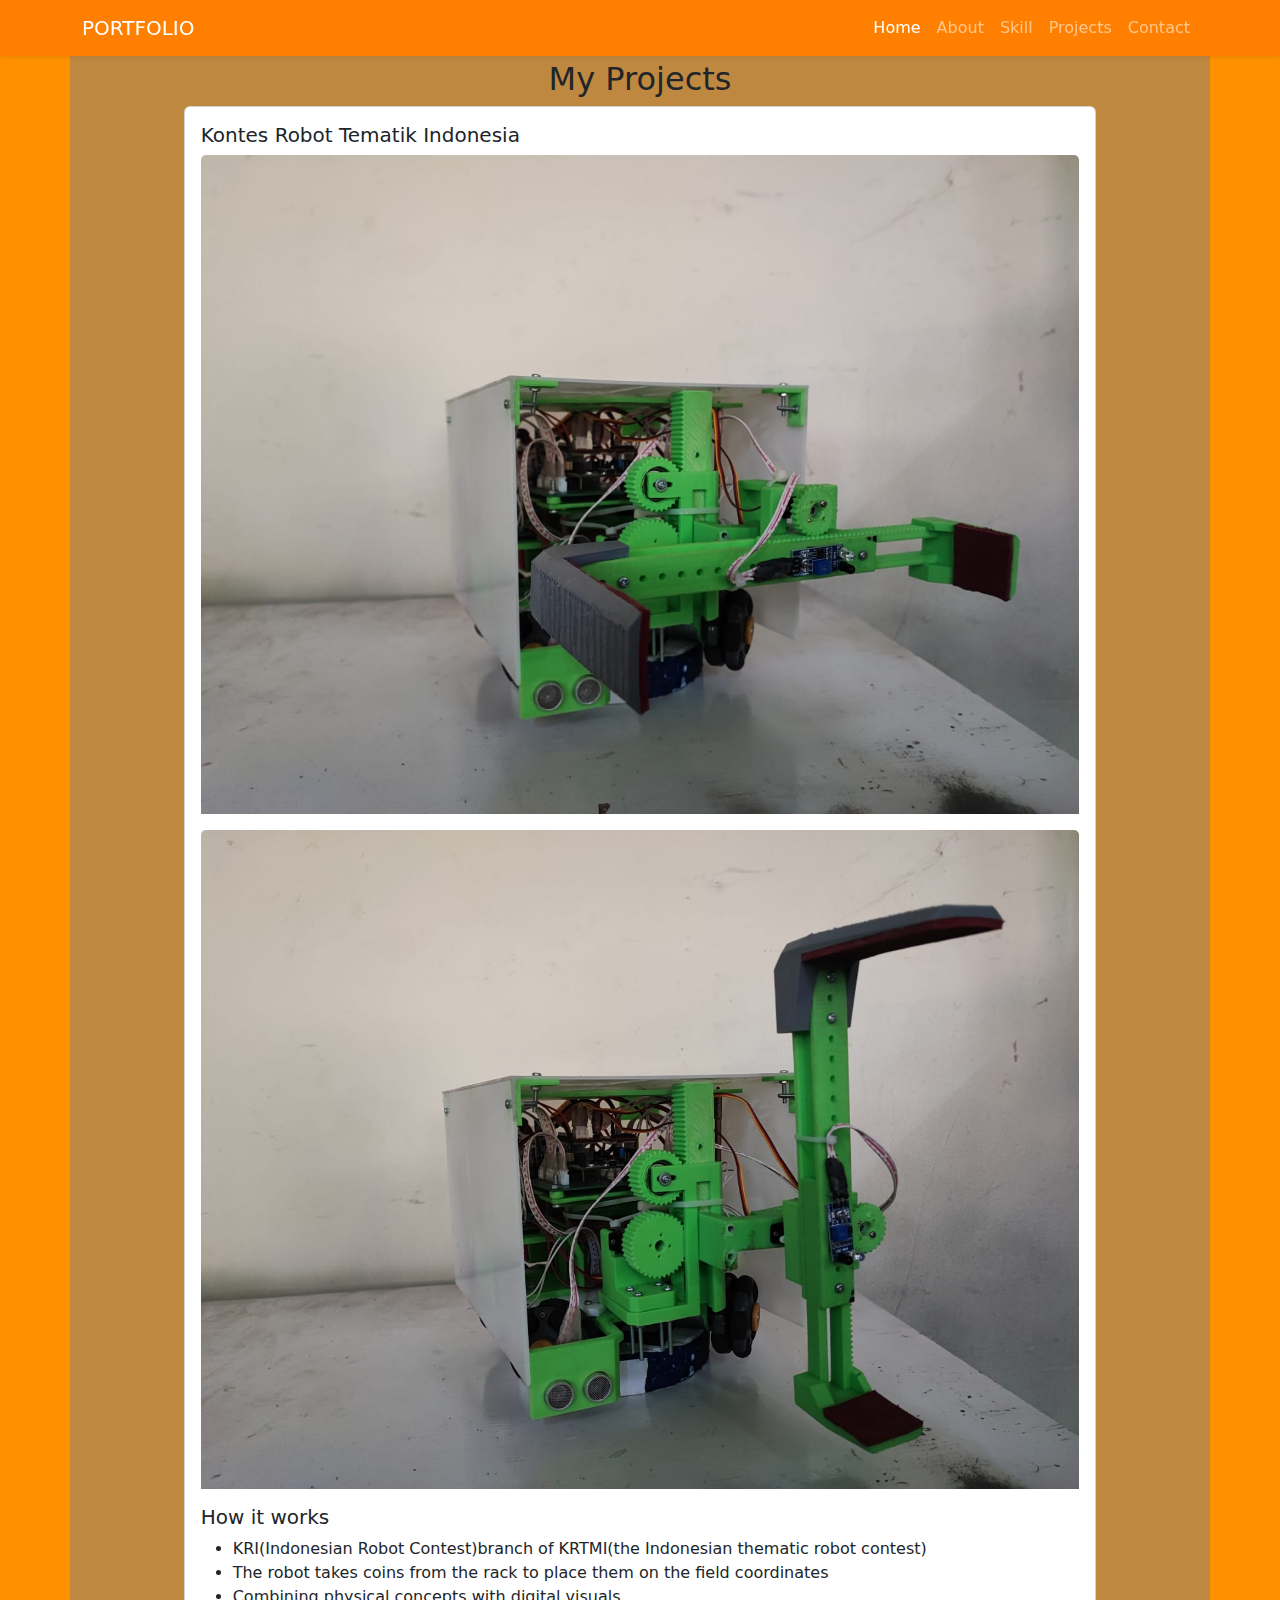
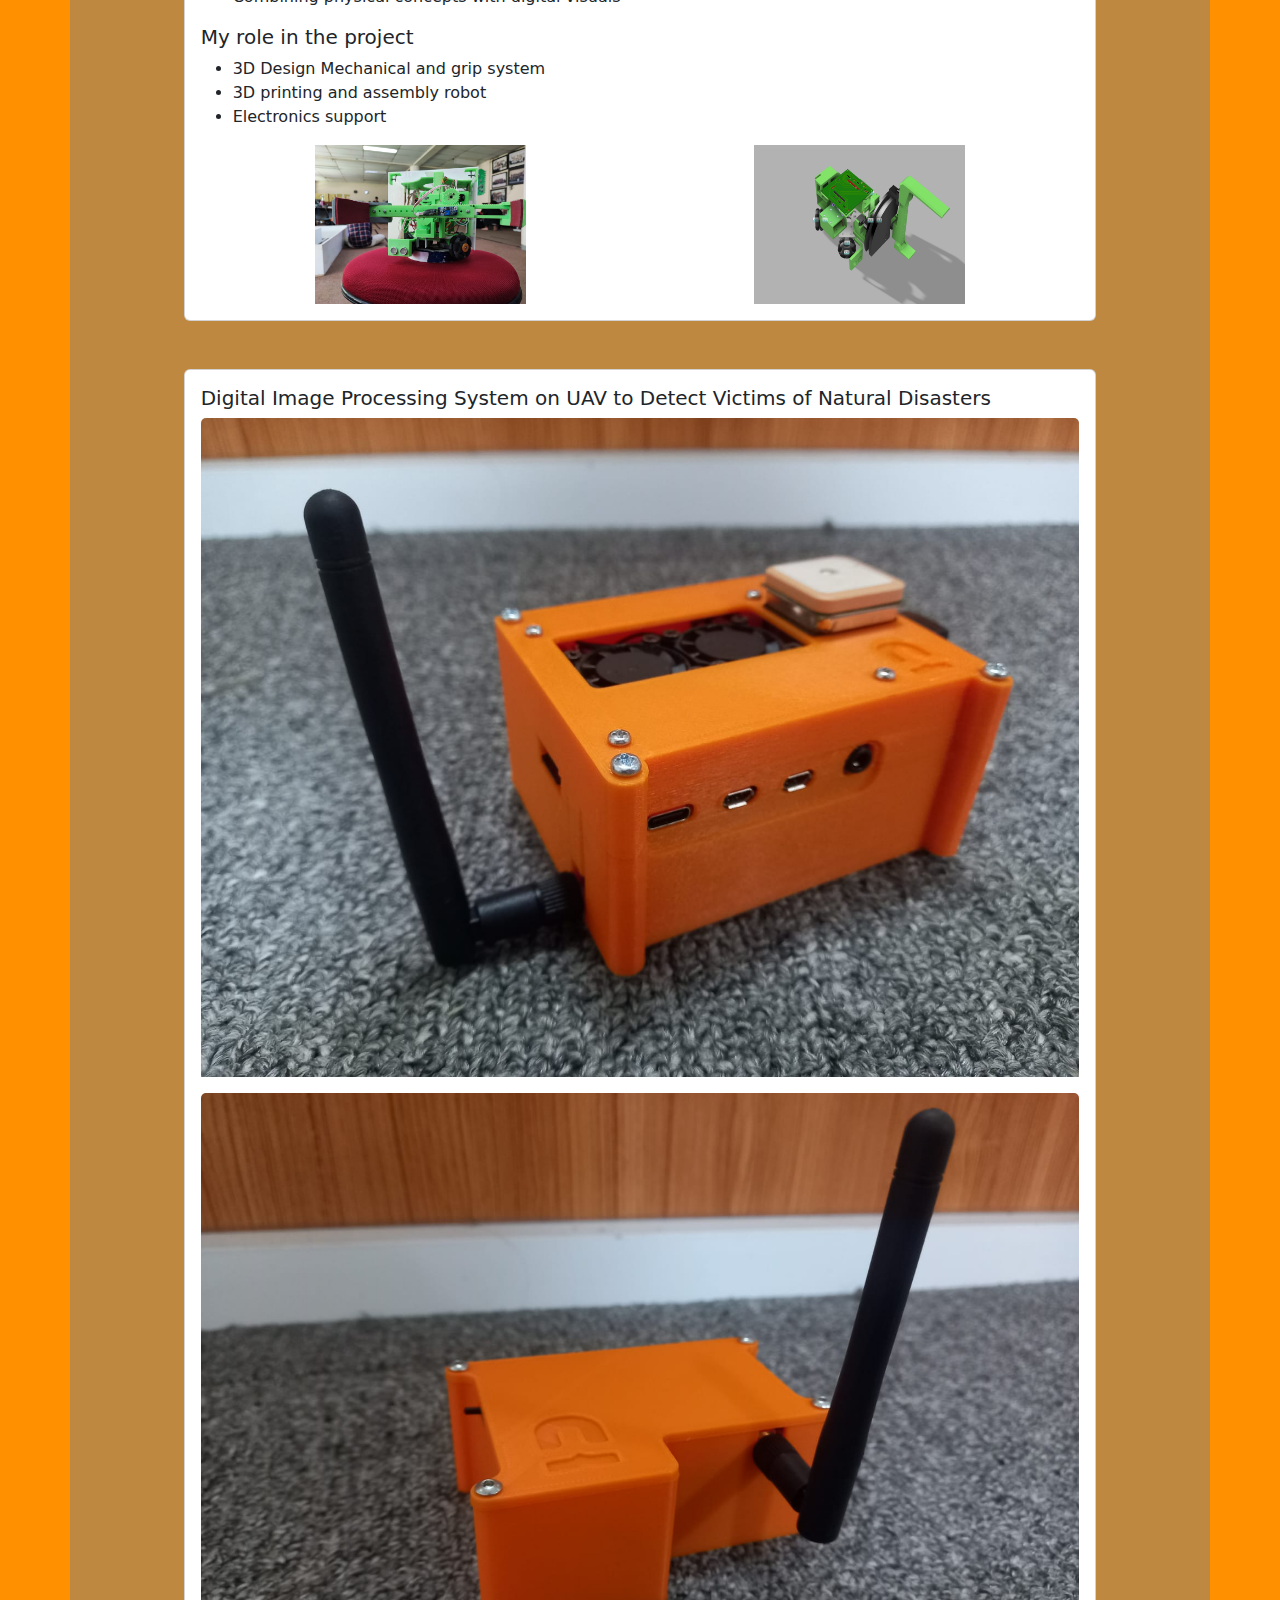
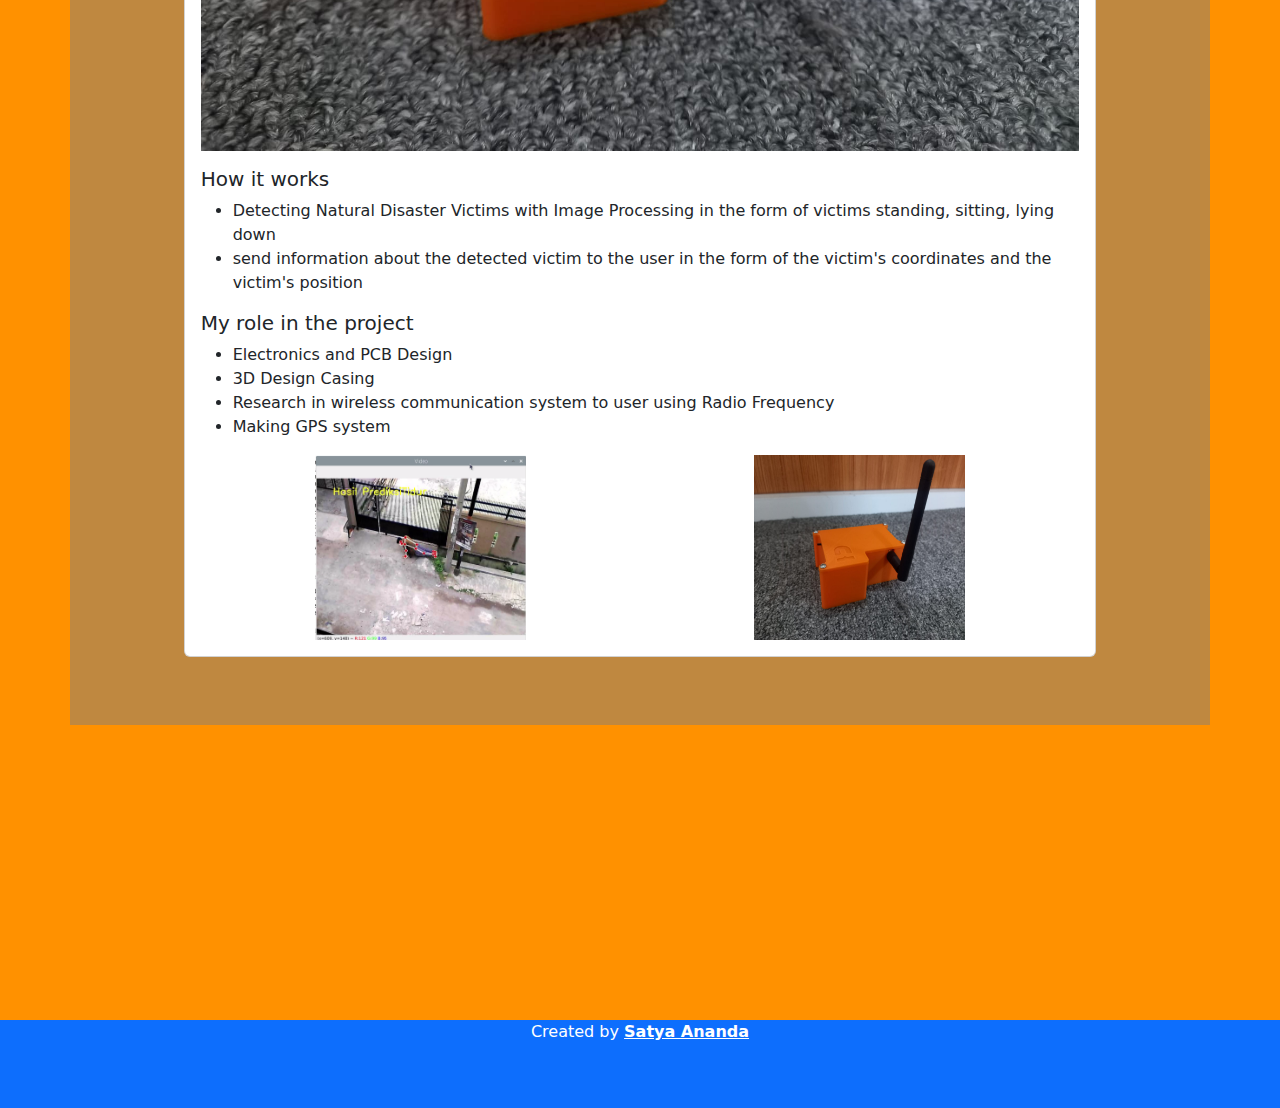
==== project.html @ 33bea73c "first commit" ====
<!DOCTYPE html>
<html lang="en">
  <head>
    <meta charset="utf-8" />
    <meta name="viewport" content="width=device-width, initial-scale=1" />
    <title>My Portfolio | Satya Ananda</title>
    <link href="https://cdn.jsdelivr.net/npm/bootstrap@5.3.3/dist/css/bootstrap.min.css" rel="stylesheet" integrity="sha384-QWTKZyjpPEjISv5WaRU9OFeRpok6YctnYmDr5pNlyT2bRjXh0JMhjY6hW+ALEwIH" crossorigin="anonymous" />

    <!-- My CSS -->
    <link rel="stylesheet" href="styleproject.css" />
    <style>
      .large-img {
        width: 100%;
        height: auto;
      }
      .project-card {
        margin-bottom: 3rem; /* Adjust the value as needed for spacing */
      }
      .horizontal-img {
        width: 24%;
        margin-right: 1%;
      }
      .horizontal-img:last-child {
        margin-right: 0;
      }
    </style>
  </head>
  <body id="home">
    <!-- Navbar -->
    <nav class="navbar navbar-expand-lg navbar-dark bg-orange shadow-sm fixed-top">
      <div class="container">
        <a class="navbar-brand" href="index.html#home">PORTFOLIO</a>
        <button class="navbar-toggler" type="button" data-bs-toggle="collapse" data-bs-target="#navbarNav" aria-controls="navbarNav" aria-expanded="false" aria-label="Toggle navigation">
          <span class="navbar-toggler-icon"></span>
        </button>
        <div class="collapse navbar-collapse" id="navbarNav">
          <ul class="navbar-nav ms-auto">
            <li class="nav-item">
              <a class="nav-link active" aria-current="page" href="index.html#home">Home</a>
            </li>
            <li class="nav-item">
              <a class="nav-link" href="index.html#about">About</a>
            </li>
            <li class="nav-item">
              <a class="nav-link" href="index.html#skill">Skill</a>
            </li>
            <li class="nav-item">
              <a class="nav-link" href="project.html">Projects</a>
            </li>
            <li class="nav-item">
              <a class="nav-link" href="index.html#contact">Contact</a>
            </li>
          </ul>
        </div>
      </div>
    </nav>
    <!-- Akhir Navbar -->

    <!-- Project -->
    <section id="project">
      <div class="container">
        <div class="row text-center">
          <div class="col">
            <h2>My Projects</h2>
          </div>
        </div>
        <div class="row justify-content-center">
          <div class="col-md-10 project-card">
            <div class="card">
              <div class="card-body">
                <h5 class="card-title">Kontes Robot Tematik Indonesia</h5>
                <a href="project.html"><img src="Foto/Sulistiagrip.jpg" class="card-img-top large-img mb-3" alt="Project 1 Image 1" /></a>
                <a href="project.html"><img src="Foto/Sulistiagrip1.jpg" class="card-img-top large-img mb-3" alt="Project 1 Image 2" /></a>
                <h5>How it works</h5>
                <ul class="card-text">
                  <li>KRI(Indonesian Robot Contest)branch of KRTMI(the Indonesian thematic robot contest)</li>
                  <li>The robot takes coins from the rack to place them on the field coordinates</li>
                  <li>Combining physical concepts with digital visuals</li>
                </ul>
                <h5>My role in the project</h5>
                <ul class="card-text">
                  <li>3D Design Mechanical and grip system</li>
                  <li>3D printing and assembly robot</li>
                  <li>Electronics support</li>
                </ul>
                <div class="d-flex mt-3">
                  <img src="Foto/Sulistiagrip2.jpg" class="horizontal-img d-block mx-auto" alt="Additional Image 1" />
                  <img src="Foto/SulistiaDesign.png" class="horizontal-img d-block mx-auto" alt="Additional Image 2" />
                </div>
              </div>
            </div>
          </div>
        </div>
        <div class="row justify-content-center">
          <div class="col-md-10 project-card">
            <div class="card">
              <div class="card-body">
                <h5 class="card-title">Digital Image Processing System on UAV to Detect Victims of Natural Disasters</h5>
                <a href="Foto/Minipc.jpg"><img src="Foto/Minipc.jpg" class="card-img-top large-img mb-3" alt="Project 2 Image 1" /></a>
                <a href="Foto/receiver.jpg"><img src="Foto/receiver.jpg" class="card-img-top large-img mb-3" alt="Project 2 Image 2" /></a>
                <h5>How it works</h5>
                <ul class="card-text">
                  <li>Detecting Natural Disaster Victims with Image Processing in the form of victims standing, sitting, lying down</li>
                  <li>send information about the detected victim to the user in the form of the victim's coordinates and the victim's position</li>
                </ul>
                <h5>My role in the project</h5>
                <ul class="card-text">
                  <li>Electronics and PCB Design</li>
                  <li>3D Design Casing</li>
                  <li>Research in wireless communication system to user using Radio Frequency</li>
                  <li>Making GPS system</li>
                </ul>
                <div class="d-flex center mt-3">
                  <img src="Foto/Berdiri.png" class="horizontal-img d-block mx-auto" alt="Additional Image 5" />
                  <img src="Foto/receiver.jpg" class="horizontal-img d-block mx-auto" alt="Additional Image 6" />
                </div>
              </div>
            </div>
          </div>
        </div>
      </div>
      <svg xmlns="http://www.w3.org/2000/svg" viewBox="0 0 1440 320"></svg>
    </section>
    <!-- Akhir Project -->

    <!-- Footer -->
    <footer class="bg-primary text-white text-center pb-5">
      <p>Created by <a href="https://www.linkedin.com/in/tauifqulsatya/" class="text-white fw-bold">Satya Ananda</a></p>
    </footer>
    <!-- Akhir Footer -->

    <script src="https://cdn.jsdelivr.net/npm/bootstrap@5.3.3/dist/js/bootstrap.bundle.min.js" integrity="sha384-YvpcrYf0tY3lHB60NNkmXc5s9fDVZLESaAA55NDzOxhy9GkcIdslK1eN7N6jIeHz" crossorigin="anonymous"></script>
  </body>
</html>
---- styleproject.css ----
.navbar {
  background-color: #ff8000;
}
.display-2 {
  margin-left: 50px;
}
.footer {
  background-color: #ffa500;
}

.jumbotron {
  padding-top: 7rem;
  background-color: rgb(255, 255, 255);
}
.about {
  background-color: rgb(255, 145, 0);
}
.btn-orange {
  color: #fff;
  background-color: #ff9100; /* Orange color */
  border-color: #ff9100; /* Border color same as background */
}
.btn-orange:hover {
  background-color: #e68300; /* Darker orange color on hover */
  border-color: #e68300; /* Border color same as hover background */
}

#project {
  padding: 20px;
  background-color: rgb(255, 145, 0);
}
#project .container {
  padding: 20px;
  background-color: rgba(128, 128, 128, 0.5); /* Gray color with 50% opacity */
}
#project h2 {
  margin-top: 20px; /* Adjust this value as needed */
}

#section {
  padding-top: 5rem;
  background-color: #ff8000;
}

.profile-list li {
  margin-bottom: 20px; /* Atur jarak antara setiap item list */
}

.about-third .col-lg-4 {
  margin-top: 20px; /* Atur jarak antara setiap kolom di bagian ketiga */
}
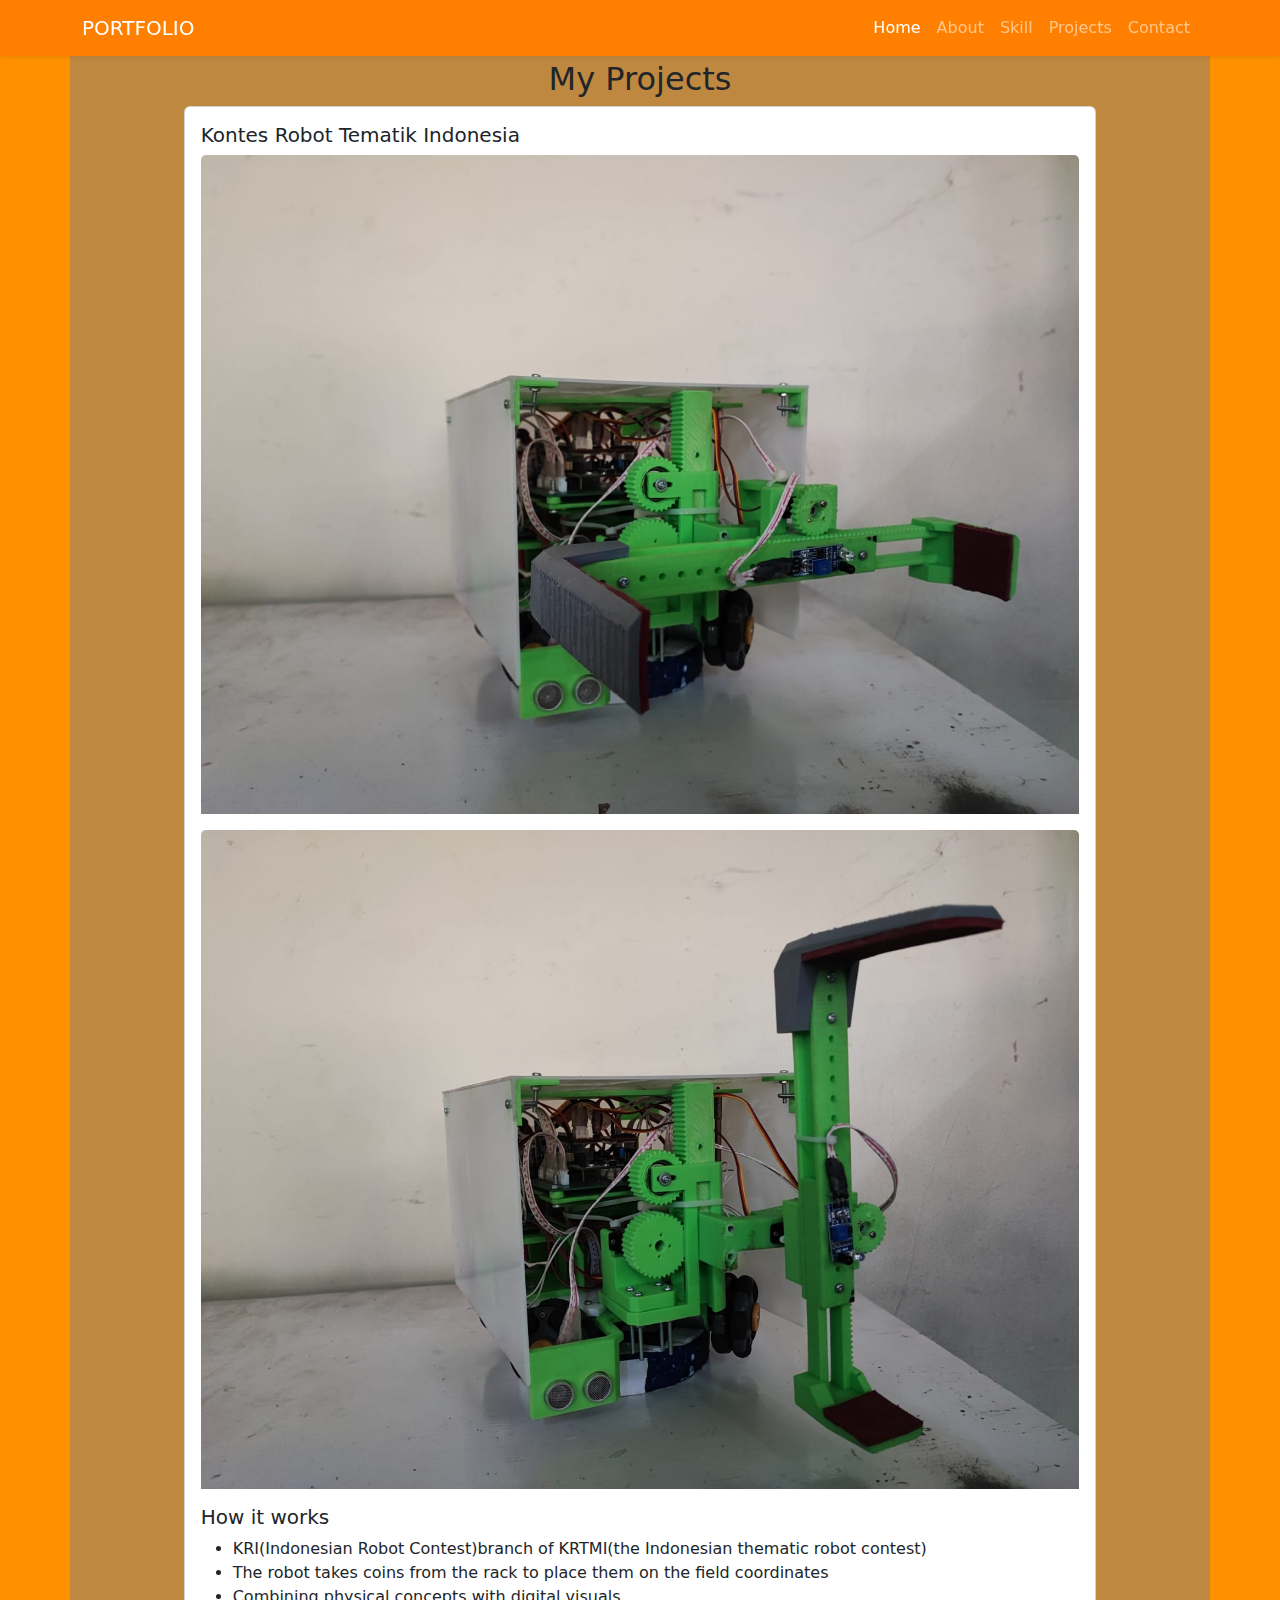
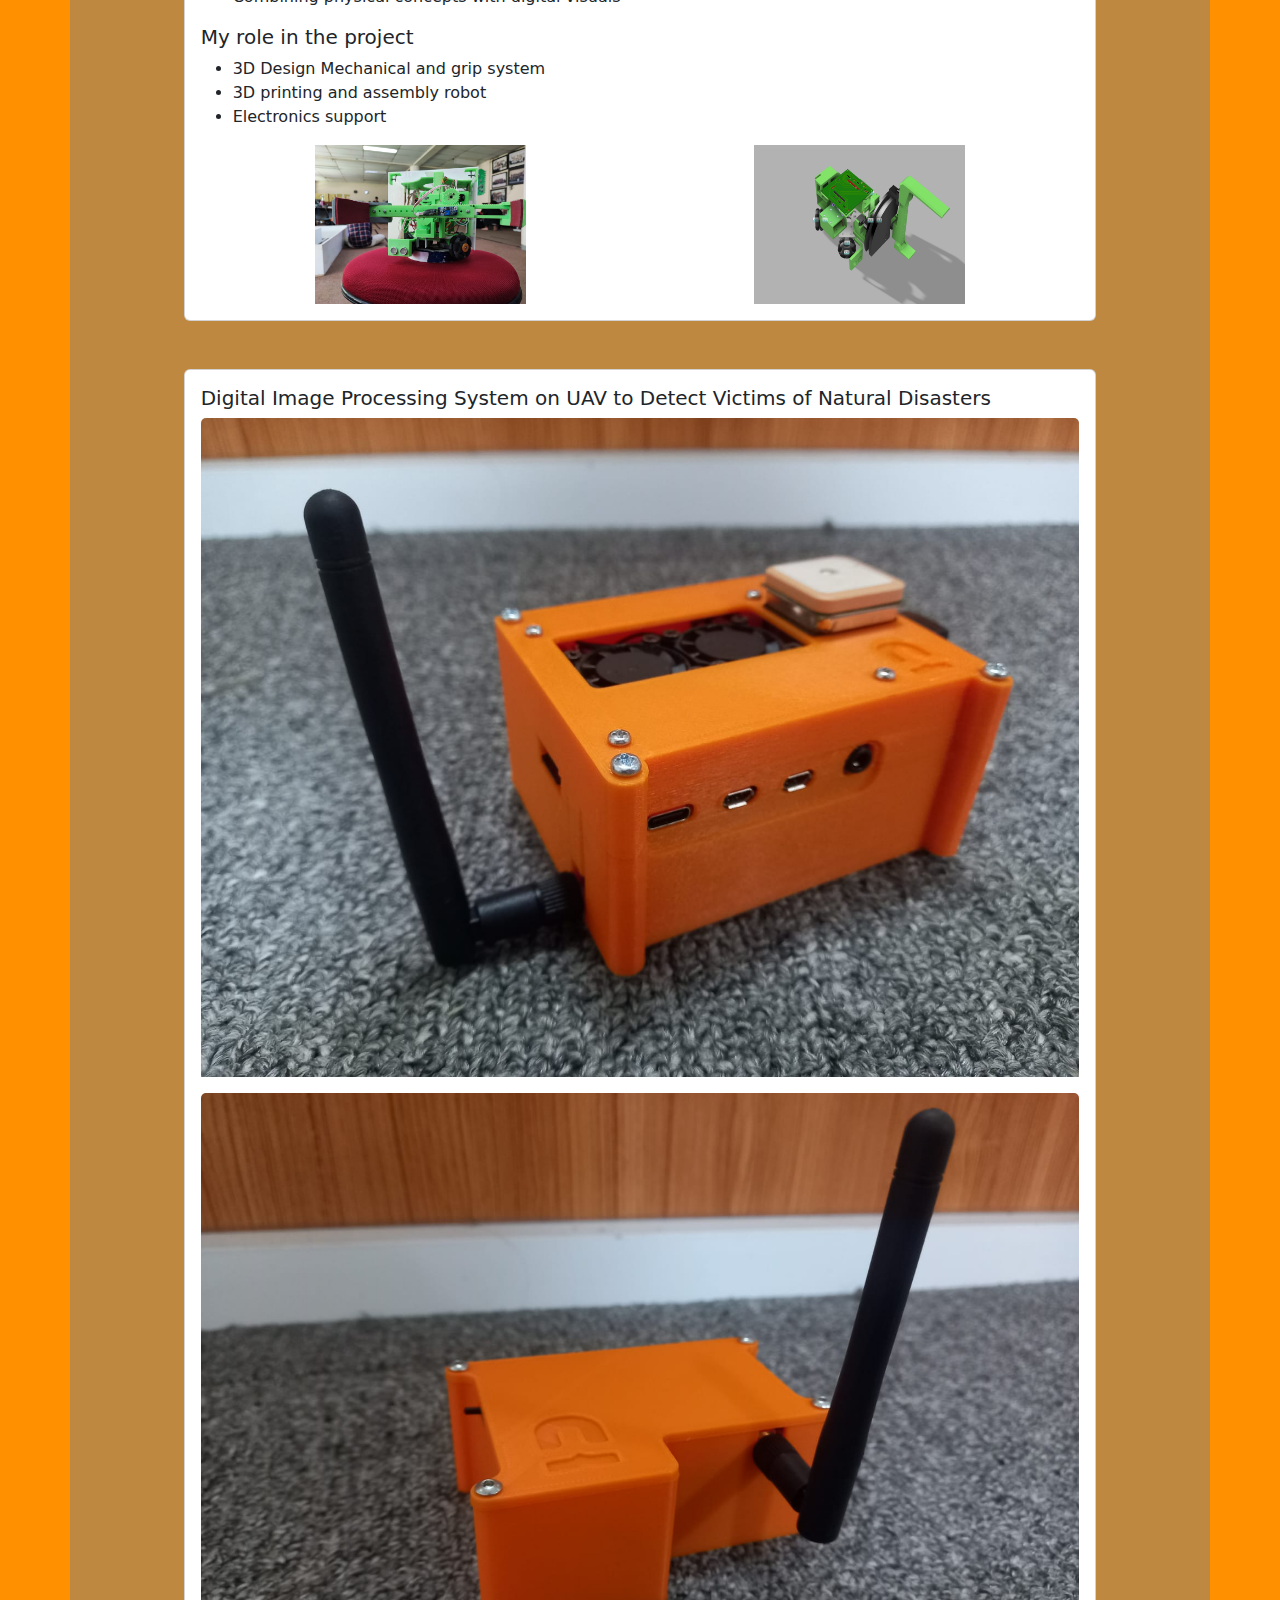
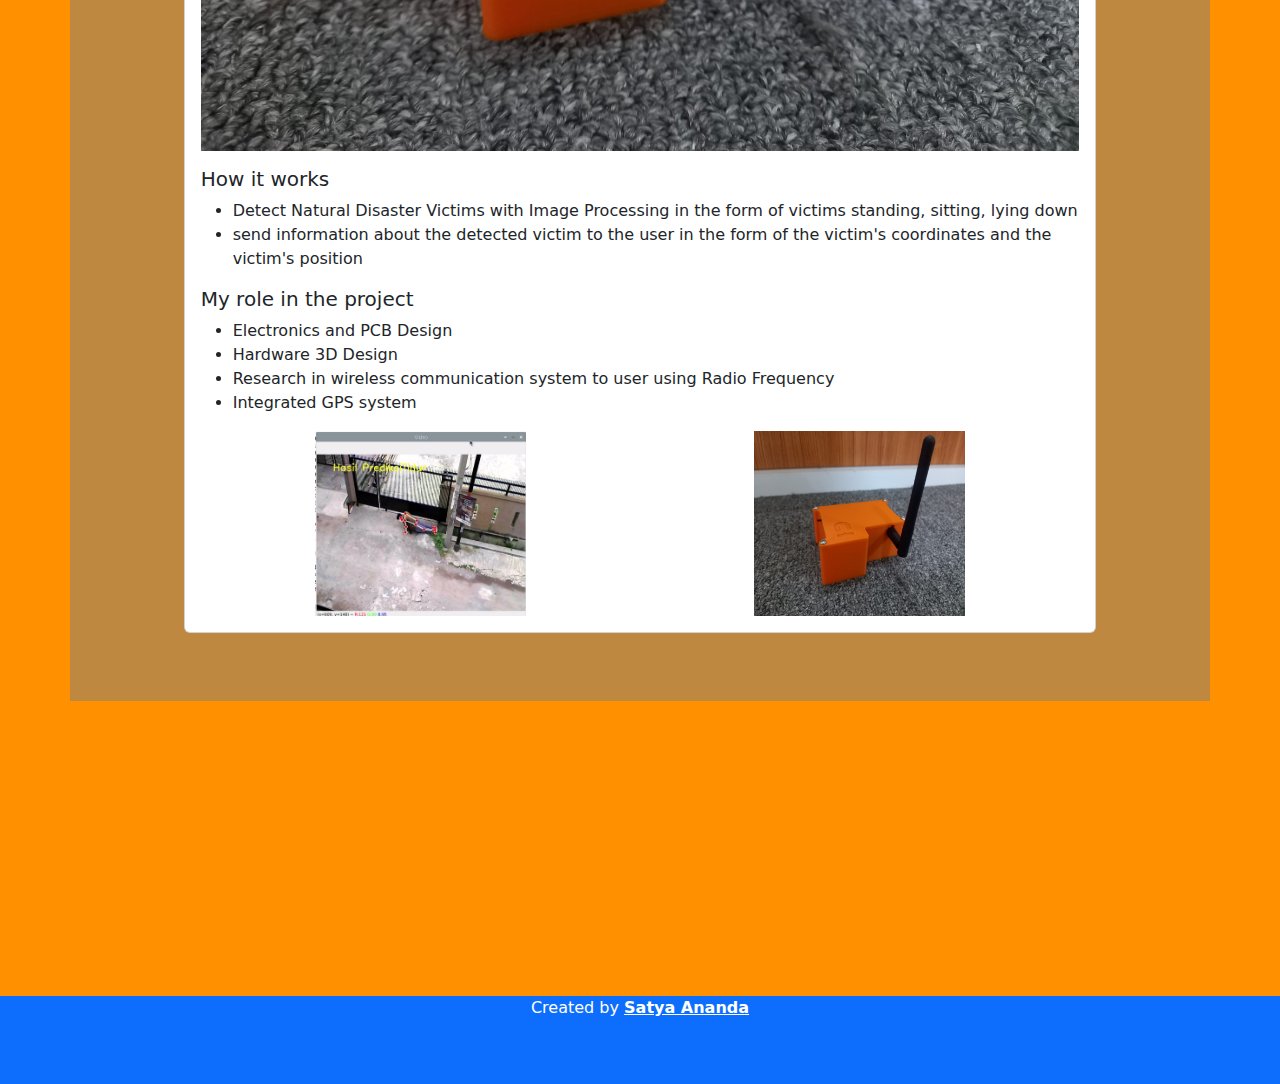
==== commit 538858f0: "Update project.html" ====
--- a/project.html
+++ b/project.html
@@ -100,15 +100,15 @@
                 <a href="Foto/receiver.jpg"><img src="Foto/receiver.jpg" class="card-img-top large-img mb-3" alt="Project 2 Image 2" /></a>
                 <h5>How it works</h5>
                 <ul class="card-text">
-                  <li>Detecting Natural Disaster Victims with Image Processing in the form of victims standing, sitting, lying down</li>
+                  <li>Detect Natural Disaster Victims with Image Processing in the form of victims standing, sitting, lying down</li>
                   <li>send information about the detected victim to the user in the form of the victim's coordinates and the victim's position</li>
                 </ul>
                 <h5>My role in the project</h5>
                 <ul class="card-text">
                   <li>Electronics and PCB Design</li>
-                  <li>3D Design Casing</li>
+                  <li>Hardware 3D Design</li>
                   <li>Research in wireless communication system to user using Radio Frequency</li>
-                  <li>Making GPS system</li>
+                  <li>Integrated GPS system</li>
                 </ul>
                 <div class="d-flex center mt-3">
                   <img src="Foto/Berdiri.png" class="horizontal-img d-block mx-auto" alt="Additional Image 5" />
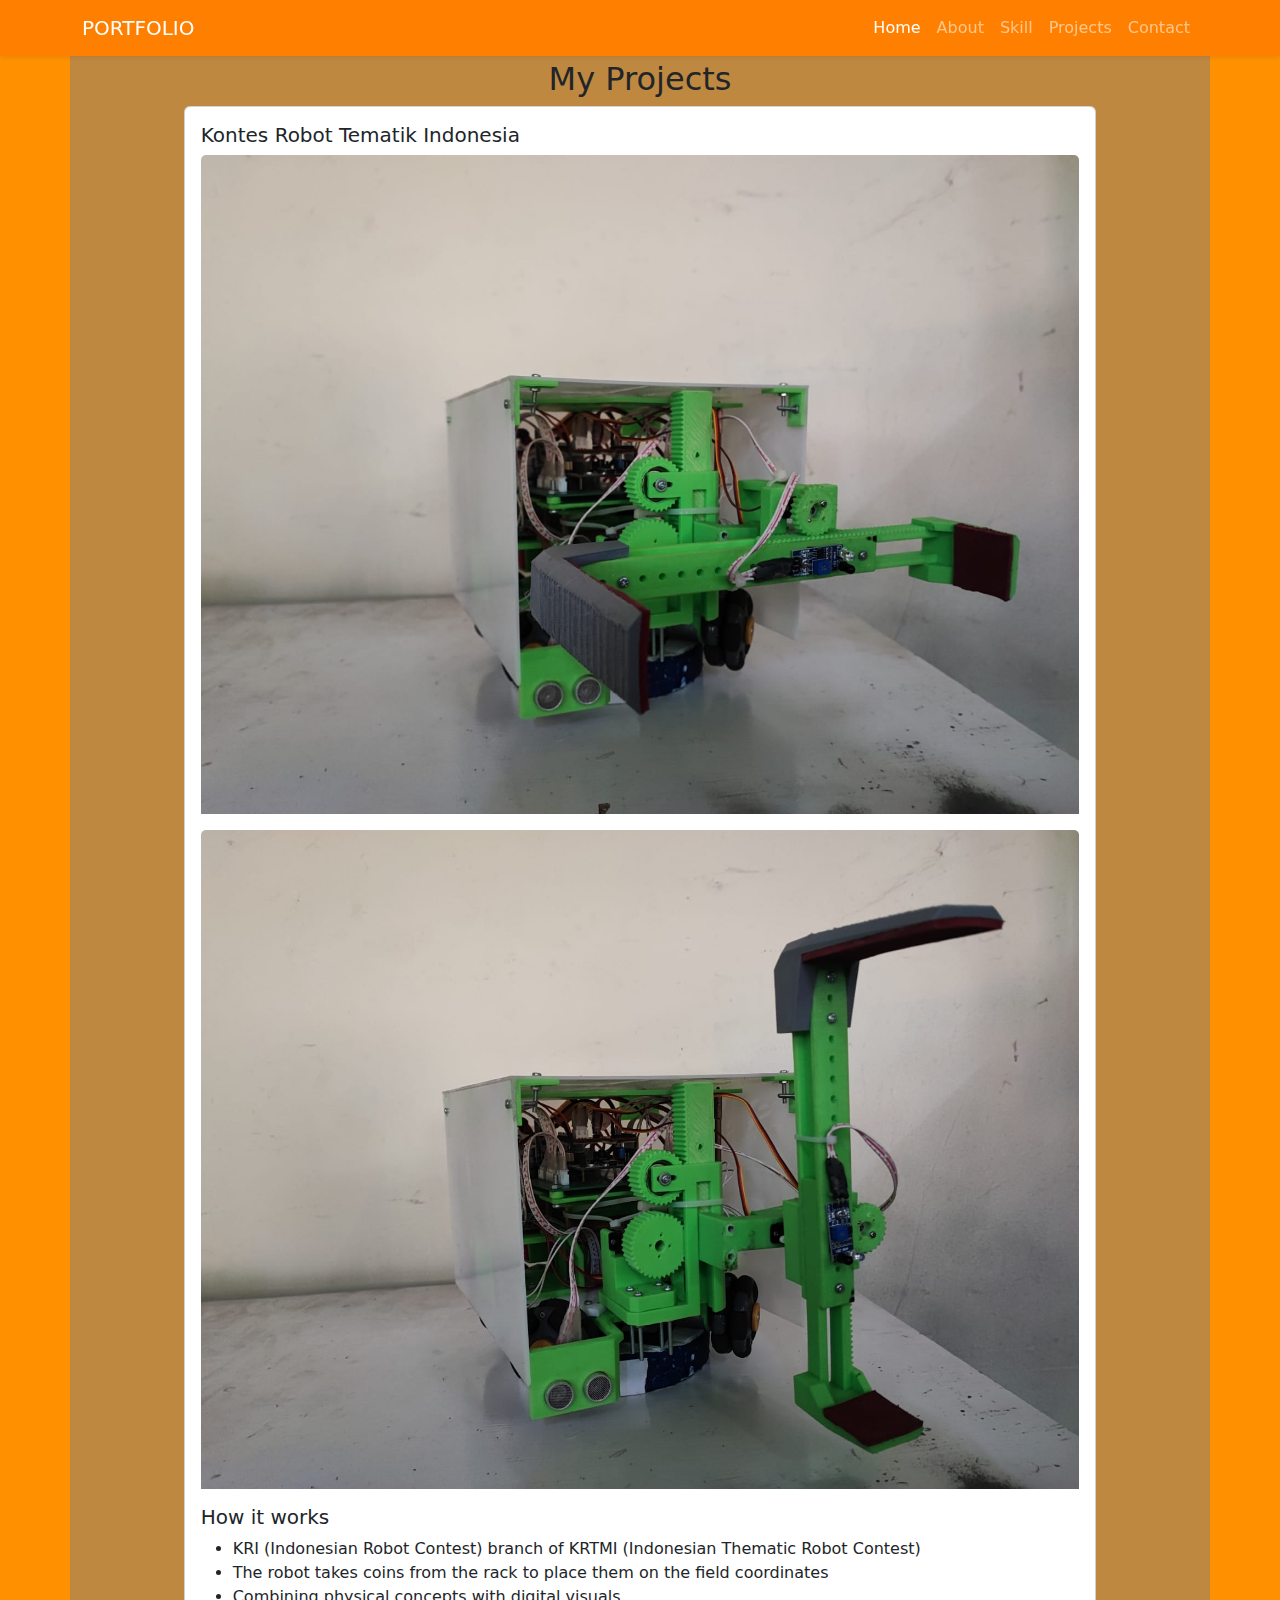
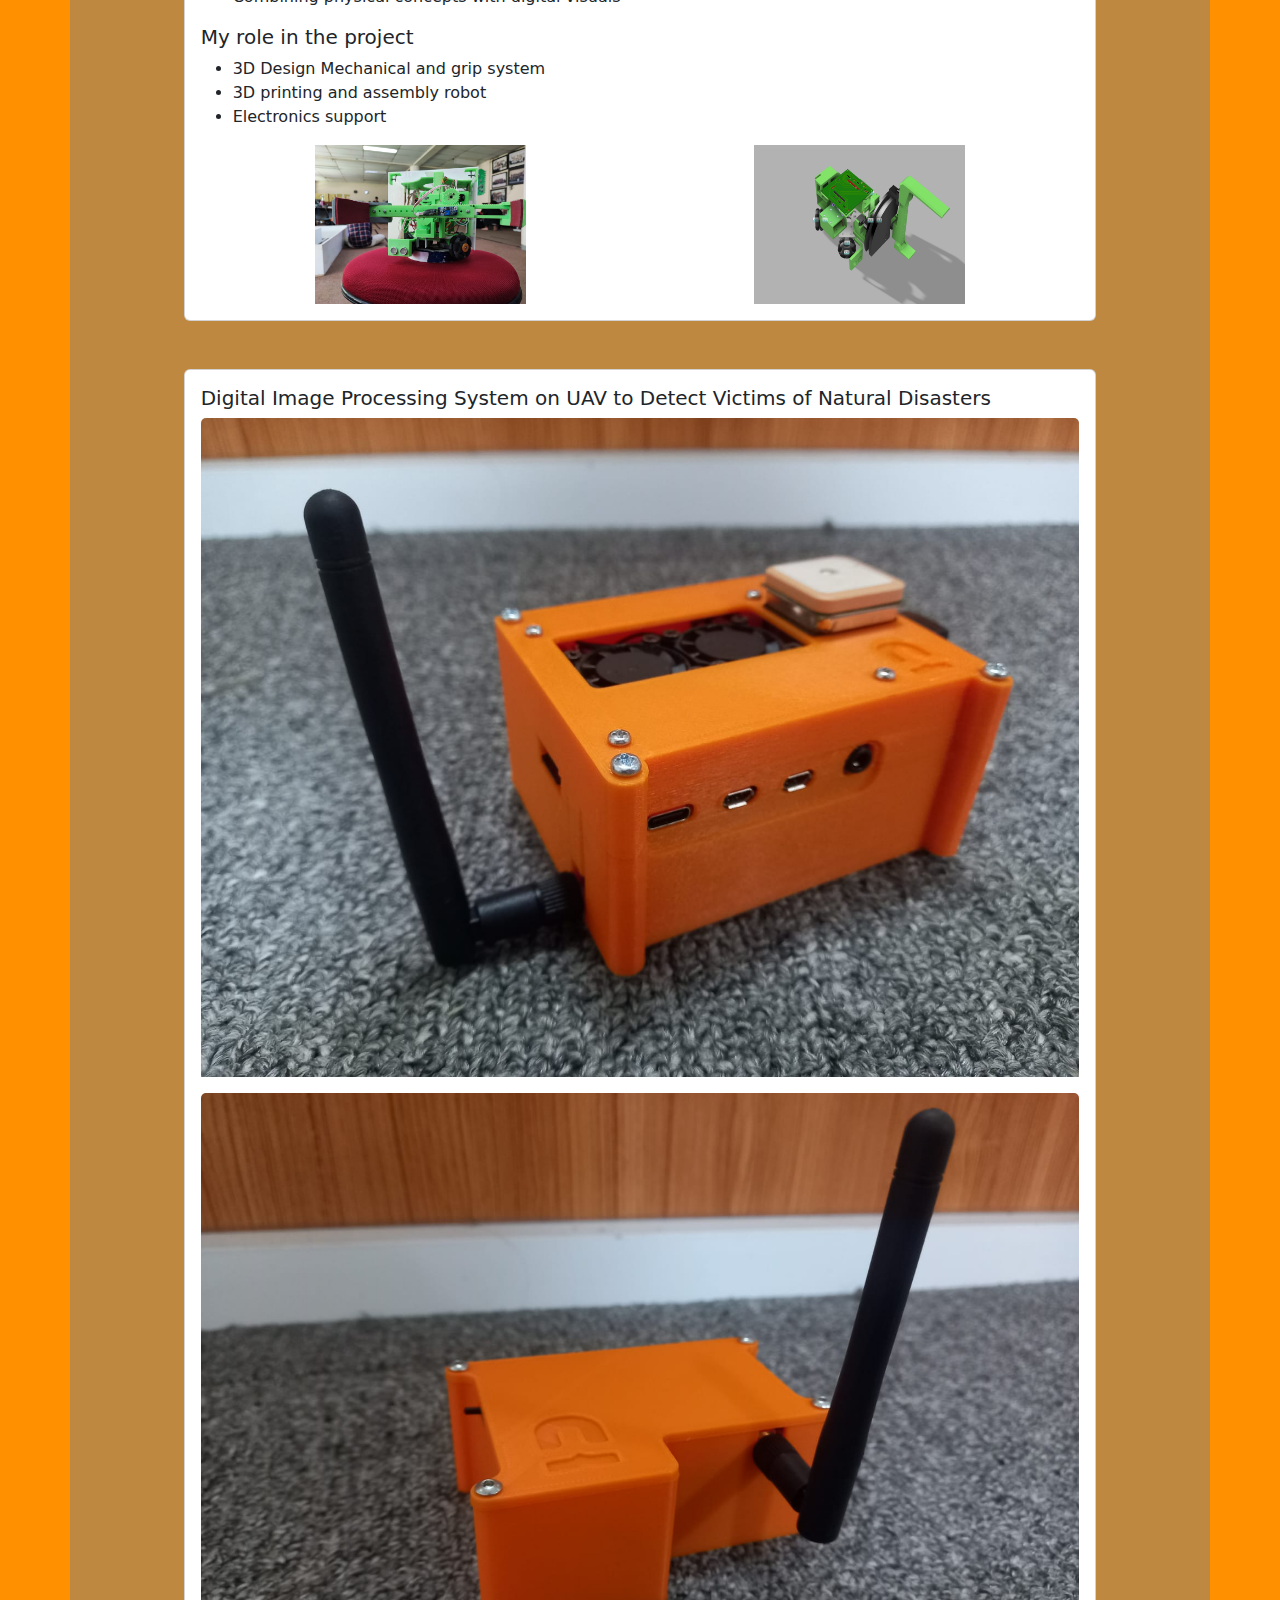
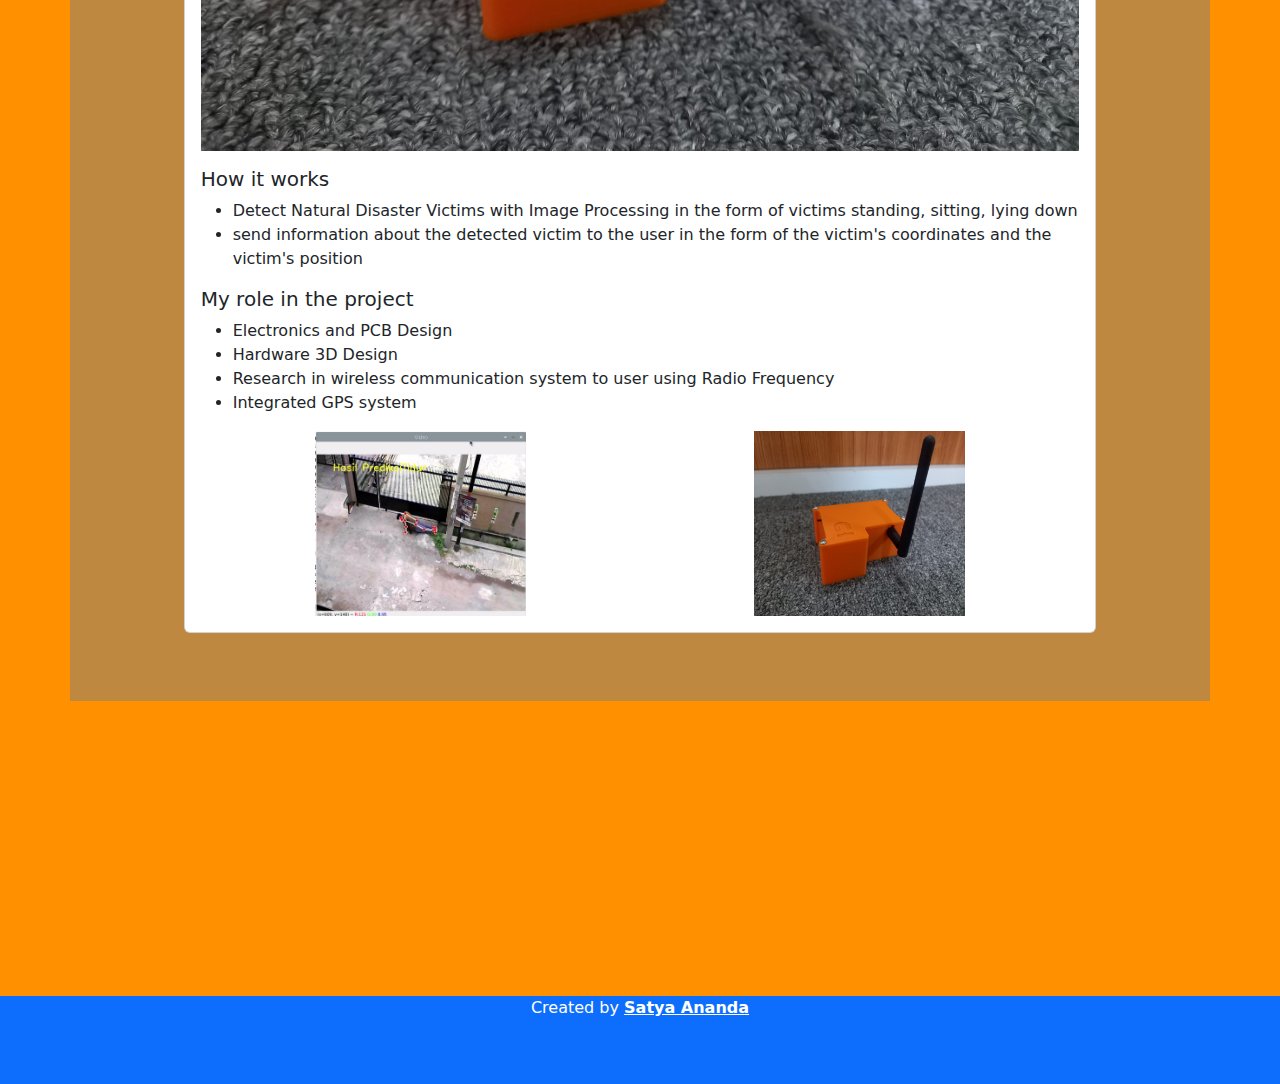
==== commit d00da120: "Update project.html" ====
--- a/project.html
+++ b/project.html
@@ -73,7 +73,7 @@
                 <a href="project.html"><img src="Foto/Sulistiagrip1.jpg" class="card-img-top large-img mb-3" alt="Project 1 Image 2" /></a>
                 <h5>How it works</h5>
                 <ul class="card-text">
-                  <li>KRI(Indonesian Robot Contest)branch of KRTMI(the Indonesian thematic robot contest)</li>
+                  <li>KRI (Indonesian Robot Contest) branch of KRTMI (Indonesian Thematic Robot Contest)</li>
                   <li>The robot takes coins from the rack to place them on the field coordinates</li>
                   <li>Combining physical concepts with digital visuals</li>
                 </ul>
